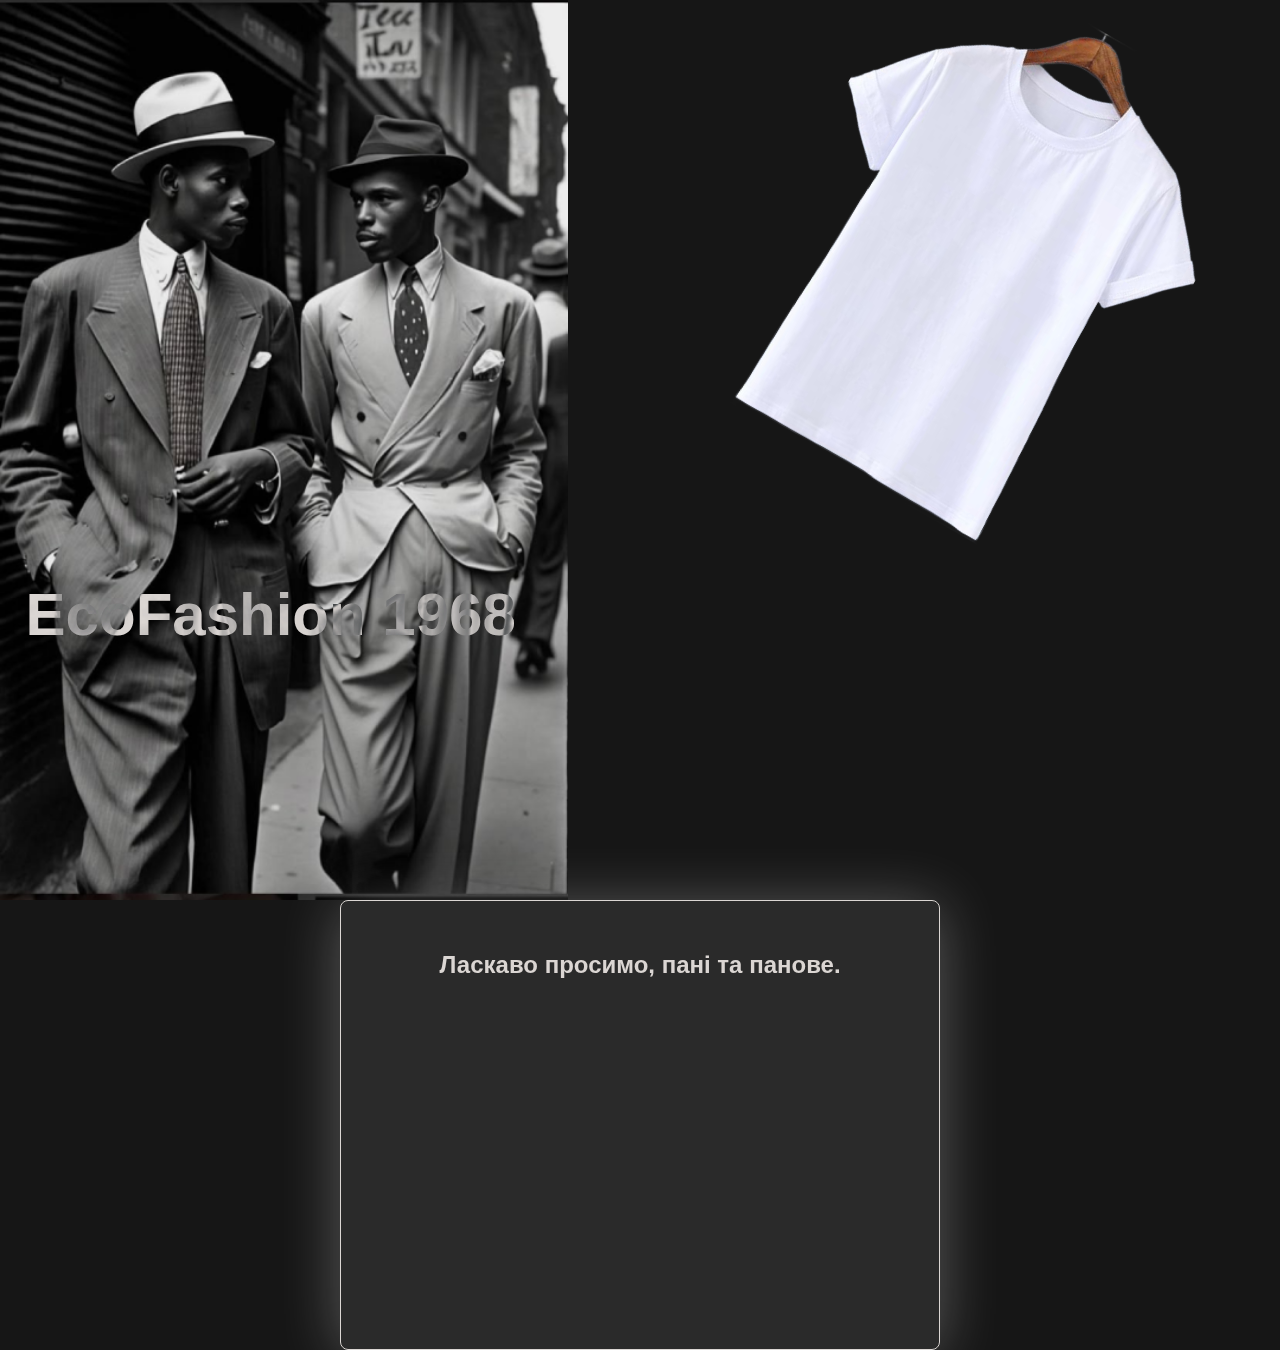
==== form.html @ 963fe067 "Add files via upload" ====
<!DOCTYPE html>
<html lang="en">

<head>
    <meta charset="UTF-8">
    <meta name="viewport" content="width=device-width, initial-scale=1.0">
    <link rel="stylesheet" href="form.css">
    <link rel="stylesheet" href="style.css">
    <title>EcoFashion-form</title>
</head>

<body>
    <div class="block-img-form">
        <img src="./images/ffdpgdd.png" alt="">
    </div>
    <div class="wrap">
        <div class="block-in-forma">
            <h1 class="for-form">EcoFashion 1968</h1>
            <img src="./images/wrap-for-form.png" alt="">
        </div>

        <div class="forma">

            <form action="./index.html">
                <h2>Ласкаво просимо, пані та панове.</h2>
                <input type="text" name="name" placeholder="Вкажіть ім'я..." pattern="^[a-zA-Zа-яА-ЯёЁіІїЇєЄґҐ0-9 ]+$" required>
                <input type="tel" name="phone" id="phone" placeholder="Вкажіть номер тулефону..." pattern="^(\+380|0)\d{9}$" required>
                <input type="password" name="pass" id="pass" placeholder="Вкажіть пароль..." pattern="^[a-zA-Z0-9]{4,8}$" required>
                <input type="email" name="email" id="email" pattern="^[a-zA-Z0-9._%+-]+@[a-zA-Z0-9.-]+\.[a-zA-Z]{2,}$" placeholder="Вкажіть вашу пошту..." required>
                <input class="submitt" type="submit" value="НАДІСЛАТИ">
            </form>
        </div>
    </div>
</body>

</html>
---- form.css ----
.block-img-form img{
    position: absolute;
    right: 100px;
    width: 400px;
    transform: rotate(30deg);
}
.block-in-forma {
    display: flex;
}
.block-in-forma h1 {
    position: absolute;
    top: 40%;
    left: 2%;
    mix-blend-mode:exclusion;
    font-size: 60px;
}
.wrap img {
    height: 100vh;
    width: 568px;
}

.wrap {
    position: relative;
    width: 100vw;
    display: flex;
    flex-direction: column;
}
.forma {
    width: 100%;
    display: flex;
    align-items: center;
    justify-content: center;
}

form {
    width: 600px;
    height: 450px;
    background: rgba(62, 62, 62, 0.5);
    backdrop-filter: blur(10px);
    border: 1px #dbd6d3 solid;
    border-radius: 8px;
    box-shadow: 0 5px 60px rgba(255,255,255, 0.3);
    text-align: center;
}

form h2 {
    padding: 30px 20px;
}

form input {
    width: 400px;
    padding: 8px;
    margin: 8px;
    border-radius: 8px;
    border: 1px #fff solid;
    background: #33333382;
    transition: 0.5s;
}
form input:hover {
    background: #a3a3a382;
    width: 410px;
}

form ::placeholder {
    color: #dbd6d3;
}

input:invalid {
    background: white;
    outline: 2px #f00 solid;
}

.submitt {
    color: #dbd6d3;
    font-size: large;
}

.submitt:hover {
    color: #dbd6d37b;
}
---- style.css ----
* {
    box-sizing: border-box;
}

body,
html {
    margin: 0;
    padding: 0;
}

html {
    scroll-behavior: smooth;
}

:root {
    --h2-size: 70px
}

body {
    background: #161616;
    font-family: Arial, Helvetica, sans-serif;
    color: #dbd6d3;
    overflow-x: hidden;
}

nav {
    width: 57%;
    position: fixed;
    width: 100vw;
    height: 25vh;
    margin-top: 0;
    animation-name: nav-animation;
    animation-fill-mode: forwards;
    animation-timeline: scroll();
    animation-range: 100px 300px;
    z-index: 10;
}

#menu {
    position: relative;
    top: -75px;
    left: -50px;
    display: flex;
    justify-content: space-around;
}

input {
    display: none;
}

nav a {
    color: #dbd6d3;
    mix-blend-mode: difference;
    text-decoration: none;
    font-size: 20px;
    transition: 0.5s;
}

nav a:hover {
    color: #ffffff4a;
    text-decoration: none;
}

nav ul {
    list-style-type: none;
}

nav li {
    display: inline-block;
    margin: 36px;
}

.logo img {
    width: 60px;
}

.progres-bar {
    position: fixed;
    top: 0;
    left: 0;
    width: 0;
    height: 5px;
    background: #000;
    z-index: 999;
    animation-name: fill-progress;
    animation-timing-function: linear;
    animation-timeline: scroll();
}

.home-page {
    display: flex;
    align-items: center;
    position: relative;
    top: 25em;
    width: 55%;
    left: -150px;
    flex-direction: column;
}

.home-page h1 {
    font-size: 120px;
    margin: 10px;
    letter-spacing: 10px;
    opacity: 0;

    color: #dbd6d3;
}

.hed-h1-1 {
    animation: pageh1 2s ease-out forwards;
    animation-duration: 2s;
    animation-delay: 1s;
}

.hed-h1-2 {
    position: relative;
    left: 90px;
    animation: pageh1 2s ease-out forwards;
    animation-duration: 2s;
    animation-delay: 2s;
}

.hed-h1-3 {
    position: relative;
    left: 450px;
    animation: pageh1 2s ease-out forwards;
    animation-duration: 2s;
    animation-delay: 3s;
}

.block-p {
    width: 200px;
    top: 750px;
    left: 60px;
    position: absolute;
    font-size: 20px;
    color: #dbd6d3;
    opacity: 0;
    animation: block-p 2s 4.5s ease-out forwards;

}

.block-img {
    position: absolute;
    z-index: -4;
    right: 100px;
    top: 40px;
    opacity: 0;
    animation: block-img 2s 1s ease-out forwards;
}

.block-img img {
    width: 400px;
}

.button {
    position: absolute;
    right: -700px;
    width: 100px;
    height: 100px;
    top: 750px;
    text-align: center;
    border: 1px solid #dbd6d3;
    border-radius: 50%;
    opacity: 0;
    animation: block-butt 2s 1s ease-out forwards;
}

.button a {
    color: #dbd6d3;
    position: relative;
    top: 30px;
}

.box-1 {
    position: relative;
    top: -135px;
    display: flex;
    justify-content: flex-end;
    width: 640px;
    /* height: 890px; */
}

.box-2 {
    background: url(./images/ffddpp121sa.jpg);
    background-repeat: no-repeat;
    background-size: cover;
    display: flex;
    justify-content: space-around;
    align-items: flex-end;
    box-shadow: 0 5px 10px #ffffff60;
    height: 728px;
}

.box-2 h2 {
    font-size: var(--h2-size);
    mix-blend-mode: difference;
}

.box-2 h4 {
    width: 400px;
    font-size: 30px;
    color: #000;
}

/* ************************** */
.box-3 {
    width: 100%;
    height: 768px;
    mix-blend-mode: difference;
}

.box-3 h2 {
    display: flex;
    justify-content: flex-end;
    font-size: var(--h2-size);
    text-align: right;
    margin: 70px 120px;
}

.h2-anim1-3,
.h2-anim2-3,
.h2-anim3-3 {
    opacity: 0;
    animation: h2-anim1-3;
    animation-timing-function: linear;
    animation-timeline: view();
    animation-fill-mode: forwards;
}

.h2-anim2-3 {
    animation-delay: 0.5s;
}

.h2-anim3-3 {
    animation-delay: 1s;
}

.img-p-anim-3 {
    opacity: 0;
    animation: img-p-anim-3;
    animation-timing-function: linear;
    animation-timeline: view();
    animation-fill-mode: forwards;
    animation-range: 1% 10%;
}

.block-icons {
    display: flex;
    justify-content: space-around;
}

.block-box-3-p {
    display: flex;
    justify-content: space-around;
    padding: 20px 0 0;
}

/* ******************************* */

.box-5 {
    text-align: center;
    font-size: 30px;
    padding: 100px 0;
}

.box-5 h2 {
    padding-top: 200px;
    font-size: var(--h2-size);
}

.wrap-box {
    margin: 0 auto;
    width: 700px;
}

.wrap-box p {
    padding: 20px;
}

.decoration-2 {
    position: absolute;
    left: 0;
    bottom: 0;
    width: 400px;
    z-index: -10;
}

.decoration-3 {
    position: absolute;
    transform: rotate(25deg);
    right: -20px;
    width: 350px;
    z-index: -10;
}

/* ******************************* */

.text {
    display: flex;
    justify-content: space-between;
    position: relative;
    top: -30px;
    padding: 10px;
    margin: 0;
}

.box-content hr {
    position: relative;
    top: -60px;
    width: 290px;
}

.box-6 h2 {
    font-size: var(--h2-size);
    padding: 130px 0 20px 180px;
    margin: 0;
    animation-name: h2-anim-5;
    animation-timing-function: linear;
    animation-timeline: view();
    animation-range: 10% 50%;
    animation-fill-mode: forwards;
    opacity: 0;
}

.contents {
    display: flex;
    justify-content: space-around;
    width: 80vw;
    flex-wrap: wrap;
    position: relative;
    left: 50%;
    transform: translate(-50%);
}

.box-content {
    width: 330px;
    height: 430px;
    border: 1px solid #dbd6d3;
    border-radius: 16px;
    box-shadow: 0 5px 10px #dbd6d32a;
    margin: 50px 0;
    transition: 0.3s;
    animation-name: content-sell;
    animation-timing-function: linear;
    animation-timeline: view();
    animation-range: 10% 50%;
    animation-fill-mode: forwards;
    opacity: 0;
}

[class^="img-contents"] img {
    background-size: contain;
    width: 342px;
    height: 372px;
    padding: 20px;
    border-radius: 26px;
    transition: 0.3s;
}

[class^="img-contents"] {
    text-align: center;
    transform: translate(-6px);
}

/* *************************************** */

.box-7 {
    position: relative;
    display: block;
    text-align: center;
    width: 960px;
    margin: 0 auto;
}

.box-7 h2 {
    text-align: left;
    padding-top: 200px;
    padding-bottom: 50px;
}

/* ********** */
.box-9 {
    margin-top: 400px;
    display: flex;
}

.box-9 h2 {
    display: block;
}

.video {
    width: 50%;
}

.box-contacts {
    height: 750px;
    display: flex;
    align-items: center;
    flex-direction: column;
    gap: 29px;
}

.contact {
    width: 350px;
    height: 350px;
    padding: 10px 20px;
    position: relative;
    left: 50%;
    background: rgba(255, 255, 255, 0.077);
    backdrop-filter: blur(10px);
    border-radius: 8px;
    border: 1px solid #dbd6d3;
    box-shadow: 0 0 50px rgb(51, 51, 51);
}

.contact a {
    font-size: 20px;
    color: #dbd6d3;
    transition: 0.3s;
}

.contact a:hover {
    color: #dbd6d334;
}

.footer {
    background: #222;
    margin: 0 auto;
    padding: 20px;
}

.footer p {
    color: #dbd6d3;
    font-size: 20px;
    padding: 50px 0 0 20px;
    display: flex;
    justify-content: space-around;
}

.footer img {
    padding: 20px 20px 0 0;
}

.footer table {
    margin: 0 auto;
}

.footer th,
td {
    padding: 10px 30px 0 30px;
}

.footer table a {
    margin: 0 auto;
    color: #666;
    text-decoration: none;
    transition: 0.3s;
}

.footer table a:hover {
    margin: 0 auto;
    color: #dbd6d3;
    text-decoration: none;
    transition: 0.3s;
}



@media screen and (max-width: 1340px) {
    .button {
        position: relative;
        right: -500px;
        width: 70px;
        height: 70px;
        font-size: 10px;
    }

    .button a {
        top: 25px;
    }

    .home-page {
        left: -300px;
    }

    .home-page h1 {
        font-size: 60px;
        /* position: relative;
        left: 200px; */
    }

    .hed-h1-1 {
        position: relative;
        left: 70px;
    }

    .hed-h1-2 {
        left: 90px;
    }

    .hed-h1-3 {
        left: 300px;
    }

    .menu {
        position: relative;
        right: -100px;
        top: 18px;
        display: flex;
        align-items: center;
    }

    .menu li {
        margin: 15px;
    }
}

@media screen and (max-width: 1150px) {
    .home-page h1 {
        font-size: 60px;
        position: relative;
        left: 200px;
    }

    .button {
        position: relative;
        right: -300px;
    }

    .menu a {
        font-size: 15px;
    }

    .contact {
        position: relative;
        left: 0;
        margin: 0 60px;
    }

    .box-2 h2,
    .box-3 h2,
    .box-5 h2,
    .box-6 h2,
    .box-7 h2,
    .box-9 h2 {
        font-size: 55px;
    }
}

@media screen and (max-width: 960px) {
    .button {
        position: relative;
        right: -150px;
    }

    .box-2 h4 {
        font-size: 20px;
        margin: 20px;
        width: 200px;
    }

    .box-2 h2 {
        font-size: 50px;
    }

    .block-img img {
        width: 300px;
    }

    iframe {
        width: 500px;
        height: 300px;
    }

    .box-7 {
        width: auto;
    }

    .box-2 h2,
    .box-3 h2,
    .box-5 h2,
    .box-6 h2,
    .box-7 h2,
    .box-9 h2 {
        font-size: 45px;
    }
}

@media screen and (max-width: 820px) {
    .button {
        right: 0;
        top: 600px;
    }

    .home-page h1 {
        font-size: 50px;
    }

    .menu li {
        margin: 10px;
    }

    .menu a {
        font-size: 10px;
    }

    .menu {
        position: relative;
        top: 30px;
    }

    .block-img {
        right: 30px;
    }

    nav a {
        font-size: 10px;
    }

    .logo img {
        width: 55px;
        position: relative;
        top: 20px;
    }

    .box-2 h2,
    .box-3 h2,
    .box-5 h2,
    .box-6 h2,
    .box-7 h2,
    .box-9 h2 {
        font-size: 35px;
    }

    .content {
        display: flex;
        justify-content: space-around;
        width: 100vw;
        flex-wrap: wrap;
        margin: 0;
    }

    .block-img {
        right: 100px;
    }

    .block-img img {
        width: 200px;
    }

    .home-page {
        top: 20em;
    }

    .block-p {
        top: 660px;
    }

    .box-9 {
        display: contents;
    }

    .box-9 h2 {
        padding-top: 200px;
    }

    .box-contacts {
        height: 750px;
        display: flex;
        position: relative;
        flex-wrap: wrap;
        margin-top: 30px;
    }

    .contact {
        width: 250px;
        height: 270px;
        margin: 0;
    }

    .video {
        width: 100%;

    }
}

@media screen and (max-width: 700px) {
    .button {
        right: 200px;
        top: 700px;
    }

    .wrap-box {
        width: auto;
        font-size: 20px;
    }
}

@media screen and (max-width: 640px) {
    #menu ul {
        position: absolute;
        left: 350px;
    }

    #menu {
        left: 0;
    }

    ul.menu {
        visibility: hidden;
        position: absolute;
        top: 0;
        right: -9999px;
        width: 300px;
        margin: 0;
        padding: 80px 0;
        color: #000;
        box-shadow: 1px 0px 6px rgba(0, 0, 0, 0.2);
        padding: 40px;
    }

    ul.menu>li {
        float: none;
        margin-top: 10px;
    }

    #menu_toggle:checked~.menu {
        display: block;
        visibility: visible;
        top: 0;
        right: 20px;
        height: 400px;
    }

    .menu_btn {
        position: absolute;
        top: 60px;
        right: 20px;
        width: 32px;
        height: 32px;
        z-index: 2;
    }

    .menu_btn>span,
    .menu_btn>span::before,
    .menu_btn>span::after {
        display: block;
        position: absolute;
        width: 100%;
        height: 2px;
        background-color: grey;
    }

    .menu_btn>span::before {
        content: "";
        top: -10px;
    }

    .menu_btn>span::after {
        content: "";
        top: 10px;
    }

    #menu_toggle:checked~.menu_btn>span {
        transform: rotate(45deg);
    }

    #menu_toggle:checked~.menu_btn>span::before {
        top: 0;
        transform: rotate(0);
    }

    #menu_toggle:checked~.menu_btn>span::after {
        top: 0;
        transform: rotate(90deg);
    }

    .menu_btn>span,
    .menu_btn>span::before,
    .menu_btn>span::after {
        transition: all 0.25s;
    }

    .menu {
        transition: visibility 0.25s;
        background-color: rgba(0, 0, 0, 0.2);
        backdrop-filter: blur(10px);
        border-radius: 16px;
        border: 1px solid #fff;
    }

    #header p {
        font-size: 20px;
    }

    .menu a {
        color: #000;
    }

    .box-contacts {
        height: auto;
        margin-bottom: 50px;
    }

    .contact {
        width: 420px;
        height: 300px;
    }

    .box-2 h2 {
        position: relative;
        top: -400px;
    }

    .box-2 h4 {
        position: relative;
        /* top: -400px; */
        left: -250px;
        width: 300px;
    }

    .box-1 {
        width: auto;
    }

    .button {
        right: 20px;
    }

    .home-page h1 {
        mix-blend-mode: difference;
    }

    .box-2 h2,
    .box-3 h2,
    .box-5 h2,
    .box-6 h2,
    .box-7 h2,
    .box-9 h2 {
        font-size: 30px;
    }

    .video {
        margin-top: 200px;
    }

    .block-icons img {
        width: 40px;
    }

    .block-box-3-p p {
        font-size: 10px;
        margin: 20px;
    }

    .box-3 {
        margin-top: 200px;
    }

    .home-page h1 {
        left: 259px;
    }

    .box-6 h2 {
        width: 600px;
        left: -150px;
        position: relative;
        font-size: 25px;
    }

    iframe {
        width: 300px;
        height: 300px;
    }

    .contact {
        width: 320px;
    }

    .box-3 h2 {
        font-size: 20px;
        right: -100px;
        position: relative;
    }
}

@media screen and (max-width: 450px) {
    [class^="img-contents"] img {
        width: 242px;
        height: 272px;
    }
    .box-content {
        width: 228px;
        height: 330px;
    }
    .box-content hr {
        width: 200px;
    }
    .box-6 h2 {
        width: auto;
        left: -8px;
        position: relative;
        font-size: 20px;
        padding: 96px 0 0 20px;
    }
    .footer img {
        padding: 0;
    }
}
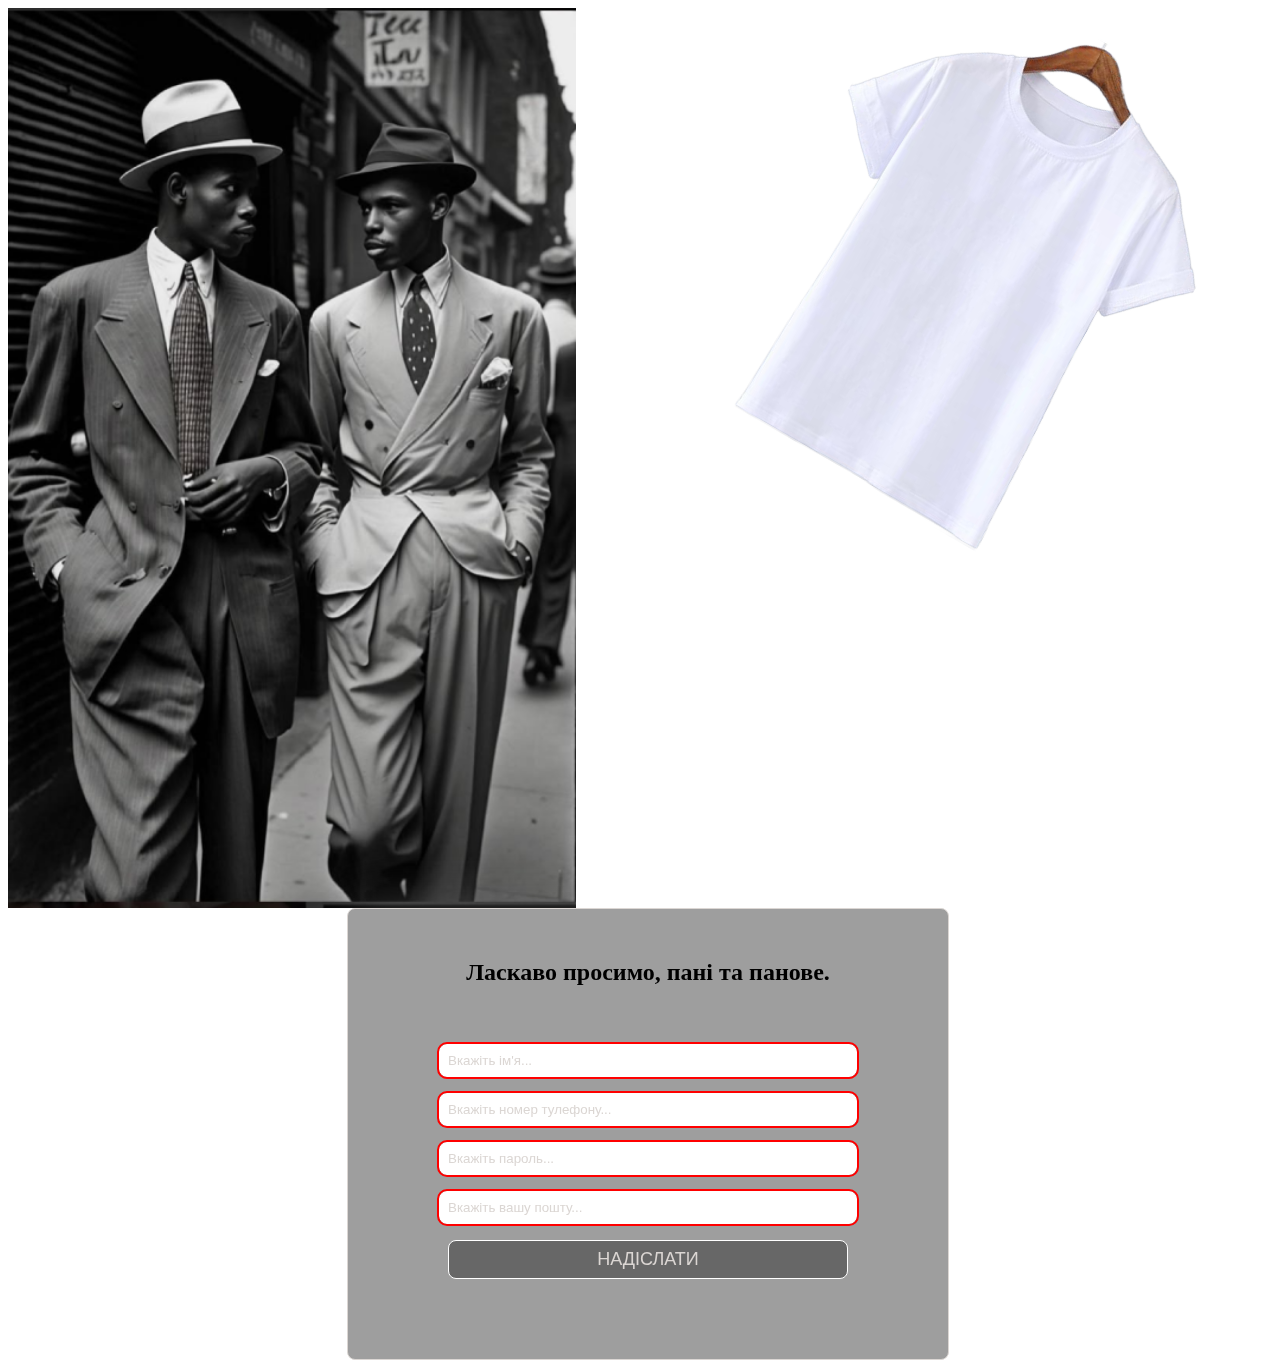
==== commit 0c22eb6d: "Update form.html" ====
--- a/form.html
+++ b/form.html
@@ -5,7 +5,6 @@
     <meta charset="UTF-8">
     <meta name="viewport" content="width=device-width, initial-scale=1.0">
     <link rel="stylesheet" href="form.css">
-    <link rel="stylesheet" href="style.css">
     <title>EcoFashion-form</title>
 </head>
 
@@ -33,4 +32,4 @@
     </div>
 </body>
 
-</html>+</html>
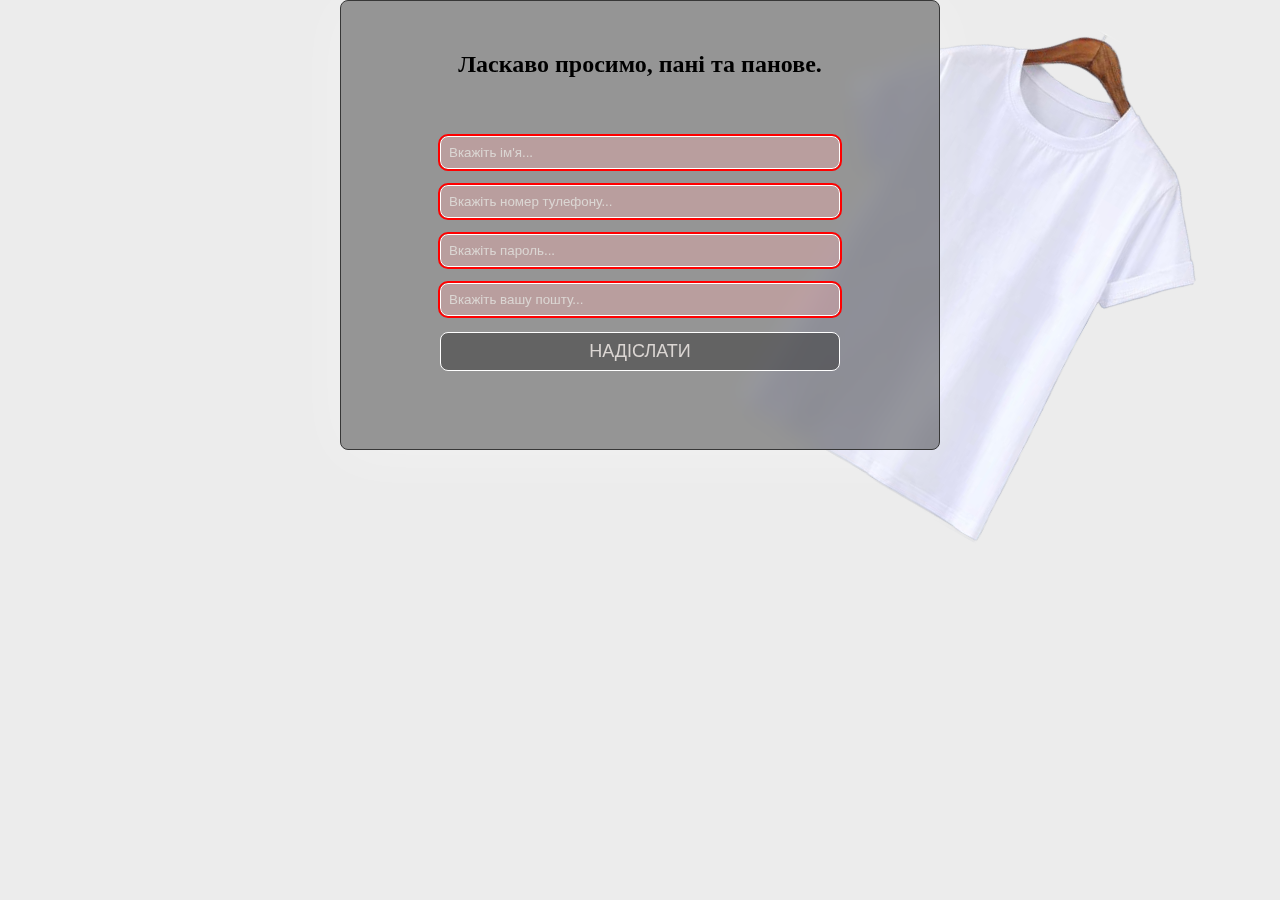
==== commit 4b297d4c: "Update form.html" ====
--- a/form.html
+++ b/form.html
@@ -14,8 +14,8 @@
     </div>
     <div class="wrap">
         <div class="block-in-forma">
-            <h1 class="for-form">EcoFashion 1968</h1>
-            <img src="./images/wrap-for-form.png" alt="">
+<!--             <h1 class="for-form">EcoFashion 1968</h1> -->
+<!--             <img src="./images/wrap-for-form.png" alt=""> -->
         </div>
 
         <div class="forma">
--- a/form.css
+++ b/form.css
@@ -1,3 +1,13 @@
+* {
+    box-sizing: border-box;
+}
+
+body {
+    margin: 0;
+    padding: 0;
+    background: #ececec;
+}
+
 .block-img-form img{
     position: absolute;
     right: 100px;
@@ -23,7 +33,7 @@
     position: relative;
     width: 100vw;
     display: flex;
-    flex-direction: column;
+    /* flex-direction: column; */
 }
 .forma {
     width: 100%;
@@ -37,7 +47,7 @@
     height: 450px;
     background: rgba(62, 62, 62, 0.5);
     backdrop-filter: blur(10px);
-    border: 1px #dbd6d3 solid;
+    border: 1px #373737 solid;
     border-radius: 8px;
     box-shadow: 0 5px 60px rgba(255,255,255, 0.3);
     text-align: center;
@@ -77,4 +87,83 @@
 
 .submitt:hover {
     color: #dbd6d37b;
-}+}
+form input:hover {
+    background: #a3a3a382;
+    width: 410px;
+}
+
+form ::placeholder {
+    color: #dbd6d3;
+}
+
+.submitt {
+    color: #dbd6d3;
+    font-size: large;
+}
+
+.submitt:hover {
+    color: #dbd6d37b;
+}
+
+input:focus:invalid {
+  background: pink;
+  outline: 2px #f00 solid;
+}
+input:focus:valid {
+    background: rgba(187, 255, 178, 0.351);
+    outline: 2px #0f0 solid; 
+}
+input:valid {
+  outline: none; 
+}
+input:invalid {
+  background: rgba(255, 178, 178, 0.346);
+  outline: 2px #f00 solid;
+}
+
+@media screen and (max-width:1170px){
+    form {
+        width: 500px;
+    }
+    .wrap img {
+        height: 100vh;
+        width: 368px;
+    }
+    
+}
+@media screen and (max-width:870px){
+    form    input {
+        width: 250px;
+    }
+    form {
+        width: 450px;
+    }
+}
+@media screen and (max-width:700px){
+    .forma {
+        position: absolute;
+        margin: 0 auto;
+        top: 15%;
+    }
+    .block-img-form img {
+        right: 15px;
+    }
+    form {
+        width: 350px;
+    }
+    .wrap img {
+        width: 100%;
+    }
+}
+@media screen and (max-width: 450px) {
+    .forma {
+        width: 300px;
+        margin: 25px;
+    }
+    form input {
+        width: 200px;
+        padding: 5px;
+        margin: 5px;
+    }
+}
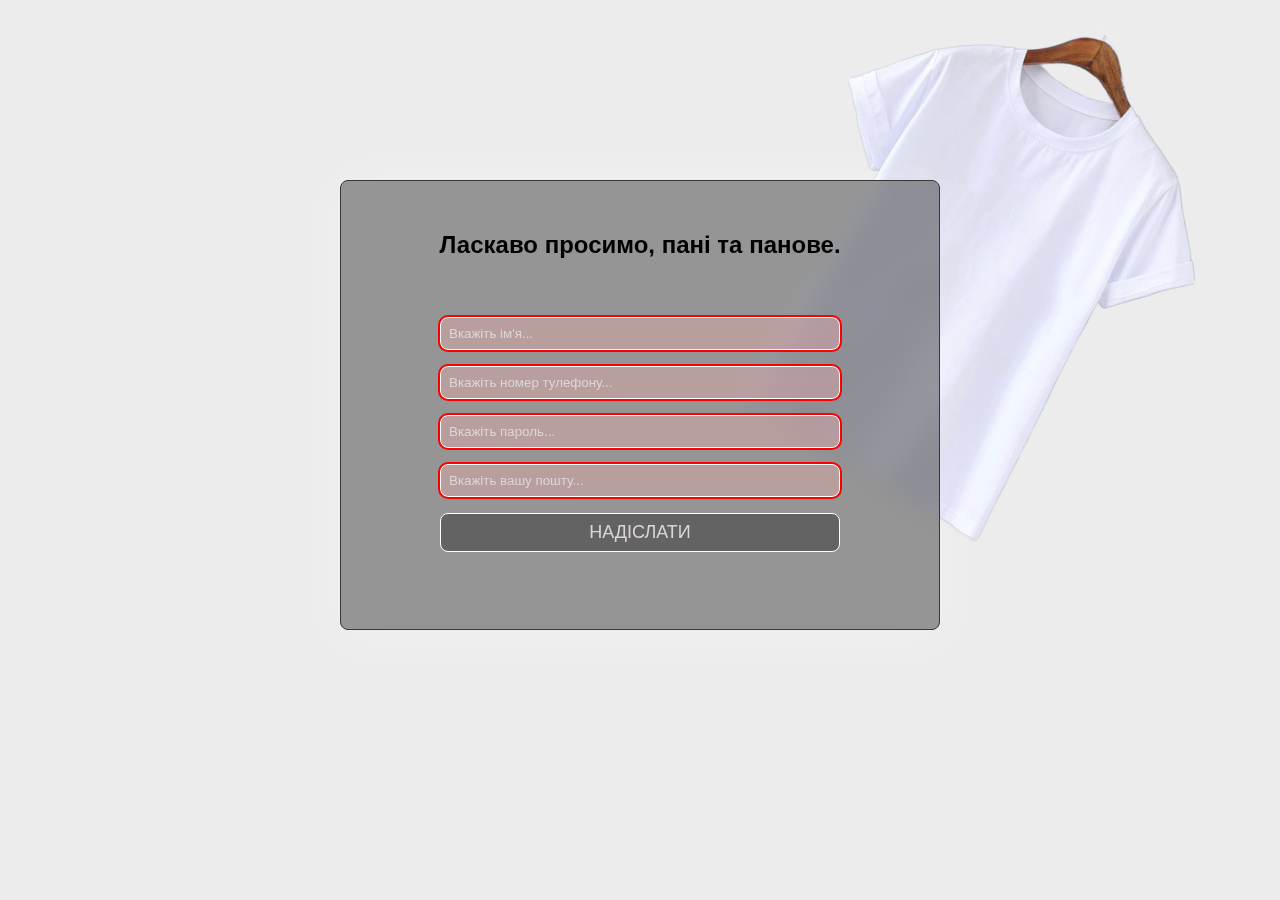
==== commit 55635348: "Update form.html" ====
--- a/form.html
+++ b/form.html
@@ -4,7 +4,9 @@
 <head>
     <meta charset="UTF-8">
     <meta name="viewport" content="width=device-width, initial-scale=1.0">
+    <link rel="icon" type="image/png" href="./images/icon.png" />
     <link rel="stylesheet" href="form.css">
+    <!-- <link rel="stylesheet" href="style.css"> -->
     <title>EcoFashion-form</title>
 </head>
 
@@ -14,8 +16,8 @@
     </div>
     <div class="wrap">
         <div class="block-in-forma">
-<!--             <h1 class="for-form">EcoFashion 1968</h1> -->
-<!--             <img src="./images/wrap-for-form.png" alt=""> -->
+            <h1 class="for-form">EcoFashion 1968</h1>
+            <!-- <img src="./images/wrap-for-form.png" alt=""> -->
         </div>
 
         <div class="forma">
--- a/form.css
+++ b/form.css
@@ -6,6 +6,8 @@
     margin: 0;
     padding: 0;
     background: #ececec;
+    font-family:Verdana, Geneva, Tahoma, sans-serif;
+    height: 100%;
 }
 
 .block-img-form img{
@@ -24,10 +26,10 @@
     mix-blend-mode:exclusion;
     font-size: 60px;
 }
-.wrap img {
+/* .wrap img {
     height: 100vh;
-    width: 568px;
-}
+    width: 100vw;
+} */
 
 .wrap {
     position: relative;
@@ -37,8 +39,8 @@
 }
 .forma {
     width: 100%;
+    
     display: flex;
-    align-items: center;
     justify-content: center;
 }
 
@@ -51,6 +53,8 @@
     border-radius: 8px;
     box-shadow: 0 5px 60px rgba(255,255,255, 0.3);
     text-align: center;
+    position: relative;
+    top: 40%;
 }
 
 form h2 {
@@ -133,11 +137,15 @@
     
 }
 @media screen and (max-width:870px){
+    
+    form {
+        width: 450px;
+    }
+    form input:hover {
+        width: 260px;
+    }
     form    input {
         width: 250px;
-    }
-    form {
-        width: 450px;
     }
 }
 @media screen and (max-width:700px){
@@ -166,4 +174,8 @@
         padding: 5px;
         margin: 5px;
     }
+    form input:hover {
+        width: 210px;
+    }
+
 }
--- a/style.css
+++ b/style.css
@@ -0,0 +1,966 @@
+* {
+    box-sizing: border-box;
+}
+
+body,
+html {
+    margin: 0;
+    padding: 0;
+}
+
+html {
+    scroll-behavior: smooth;
+}
+
+:root {
+    --h2-size: 70px
+}
+
+body {
+    background: #161616;
+    font-family: Arial, Helvetica, sans-serif;
+    color: #dbd6d3;
+    overflow-x: hidden;
+}
+
+nav {
+    width: 57%;
+    position: fixed;
+    width: 100vw;
+    height: 25vh;
+    margin-top: 0;
+    animation-name: nav-animation;
+    animation-fill-mode: forwards;
+    animation-timeline: scroll();
+    animation-range: 100px 300px;
+    z-index: 10;
+}
+
+#menu {
+    position: relative;
+    top: -75px;
+    left: -50px;
+    display: flex;
+    justify-content: space-around;
+}
+
+input {
+    display: none;
+}
+
+nav a {
+    color: #dbd6d3;
+    mix-blend-mode: difference;
+    text-decoration: none;
+    font-size: 20px;
+    transition: 0.5s;
+}
+
+nav a:hover {
+    color: #ffffff4a;
+    text-decoration: none;
+}
+
+nav ul {
+    list-style-type: none;
+}
+
+nav li {
+    display: inline-block;
+    margin: 36px;
+}
+
+.logo img {
+    width: 60px;
+}
+
+.progres-bar {
+    position: fixed;
+    top: 0;
+    left: 0;
+    width: 0;
+    height: 5px;
+    background: #000;
+    z-index: 999;
+    animation-name: fill-progress;
+    animation-timing-function: linear;
+    animation-timeline: scroll();
+}
+
+.home-page {
+    display: flex;
+    align-items: center;
+    position: relative;
+    top: 25em;
+    width: 55%;
+    left: -150px;
+    flex-direction: column;
+}
+
+.home-page h1 {
+    font-size: 120px;
+    margin: 10px;
+    letter-spacing: 10px;
+    opacity: 0;
+
+    color: #dbd6d3;
+}
+
+.hed-h1-1 {
+    animation: pageh1 2s ease-out forwards;
+    animation-duration: 2s;
+    animation-delay: 1s;
+}
+
+.hed-h1-2 {
+    position: relative;
+    left: 90px;
+    animation: pageh1 2s ease-out forwards;
+    animation-duration: 2s;
+    animation-delay: 2s;
+}
+
+.hed-h1-3 {
+    position: relative;
+    left: 450px;
+    animation: pageh1 2s ease-out forwards;
+    animation-duration: 2s;
+    animation-delay: 3s;
+}
+
+.block-p {
+    width: 200px;
+    top: 750px;
+    left: 60px;
+    position: absolute;
+    font-size: 20px;
+    color: #dbd6d3;
+    opacity: 0;
+    animation: block-p 2s 4.5s ease-out forwards;
+
+}
+
+.block-img {
+    position: absolute;
+    z-index: -4;
+    right: 100px;
+    top: 40px;
+    opacity: 0;
+    animation: block-img 2s 1s ease-out forwards;
+}
+
+.block-img img {
+    width: 400px;
+}
+
+.button {
+    position: absolute;
+    right: -700px;
+    width: 100px;
+    height: 100px;
+    top: 750px;
+    text-align: center;
+    border: 1px solid #dbd6d3;
+    border-radius: 50%;
+    opacity: 0;
+    animation: block-butt 2s 1s ease-out forwards;
+}
+
+.button a {
+    color: #dbd6d3;
+    position: relative;
+    top: 30px;
+}
+
+.box-1 {
+    position: relative;
+    top: -135px;
+    display: flex;
+    justify-content: flex-end;
+    width: 640px;
+    /* height: 890px; */
+}
+
+.box-2 {
+    background: url(./images/ffddpp121sa.jpg);
+    background-repeat: no-repeat;
+    background-size: cover;
+    display: flex;
+    justify-content: space-around;
+    align-items: flex-end;
+    box-shadow: 0 5px 10px #ffffff60;
+    height: 728px;
+}
+
+.box-2 h2 {
+    font-size: var(--h2-size);
+    mix-blend-mode: difference;
+}
+
+.box-2 h4 {
+    width: 400px;
+    font-size: 30px;
+    color: #000;
+}
+
+/* ************************** */
+.box-3 {
+    width: 100%;
+    height: 768px;
+    mix-blend-mode: difference;
+}
+
+.box-3 h2 {
+    display: flex;
+    justify-content: flex-end;
+    font-size: var(--h2-size);
+    text-align: right;
+    margin: 70px 120px;
+}
+
+.h2-anim1-3,
+.h2-anim2-3,
+.h2-anim3-3 {
+    opacity: 0;
+    animation: h2-anim1-3;
+    animation-timing-function: linear;
+    animation-timeline: view();
+    animation-fill-mode: forwards;
+}
+
+.h2-anim2-3 {
+    animation-delay: 0.5s;
+}
+
+.h2-anim3-3 {
+    animation-delay: 1s;
+}
+
+.img-p-anim-3 {
+    opacity: 0;
+    animation: img-p-anim-3;
+    animation-timing-function: linear;
+    animation-timeline: view();
+    animation-fill-mode: forwards;
+    animation-range: 1% 10%;
+}
+
+.block-icons {
+    display: flex;
+    justify-content: space-around;
+}
+
+.block-box-3-p {
+    display: flex;
+    justify-content: space-around;
+    padding: 20px 0 0;
+}
+
+/* ******************************* */
+
+.box-5 {
+    text-align: center;
+    font-size: 30px;
+    padding: 100px 0;
+}
+
+.box-5 h2 {
+    padding-top: 200px;
+    font-size: var(--h2-size);
+}
+
+.wrap-box {
+    margin: 0 auto;
+    width: 700px;
+}
+
+.wrap-box p {
+    padding: 20px;
+    line-height: 1.5;
+}
+
+.decoration-2 {
+    position: absolute;
+    left: 0;
+    bottom: 0;
+    width: 400px;
+    z-index: -10;
+}
+
+.decoration-3 {
+    position: absolute;
+    transform: rotate(25deg);
+    right: -20px;
+    width: 350px;
+    z-index: -10;
+}
+
+/* ******************************* */
+
+.text {
+    display: flex;
+    justify-content: space-between;
+    position: relative;
+    top: -30px;
+    padding: 10px;
+    margin: 0;
+}
+
+.box-content hr {
+    position: relative;
+    top: -60px;
+    width: 290px;
+}
+
+.box-6 h2 {
+    font-size: var(--h2-size);
+    padding: 130px 0 20px 180px;
+    margin: 0;
+    animation-name: h2-anim-5;
+    animation-timing-function: linear;
+    animation-timeline: view();
+    animation-range: 10% 50%;
+    animation-fill-mode: forwards;
+    opacity: 0;
+}
+
+.contents {
+    display: flex;
+    justify-content: space-around;
+    width: 80vw;
+    flex-wrap: wrap;
+    position: relative;
+    left: 50%;
+    transform: translate(-50%);
+}
+
+.box-content {
+    width: 330px;
+    height: 465px;
+    border: 1px solid #dbd6d3;
+    border-radius: 16px;
+    box-shadow: 0 5px 10px #dbd6d32a;
+    margin: 50px 0;
+    transition: 0.3s;
+    animation-name: content-sell;
+    animation-timing-function: linear;
+    animation-timeline: view();
+    animation-range: 10% 50%;
+    animation-fill-mode: forwards;
+    opacity: 0;
+}
+
+[class^="img-contents"] img {
+    background-size: contain;
+    width: 342px;
+    height: 372px;
+    padding: 20px;
+    border-radius: 26px;
+    transition: 0.3s;
+}
+
+[class^="img-contents"] {
+    text-align: center;
+    transform: translate(-6px);
+}
+.actions {
+    position: relative;
+    top: -50px;
+    text-align: center;
+}
+.add-to-cart {
+    color: #fff;
+    letter-spacing: 1px;
+    background: rgba(255, 255, 255, 0);
+    backdrop-filter: blur(10px);
+    border: 1px solid #FFF;
+    border-radius: 6px;
+    padding: 4px 50px;
+    transition: 0.5s;
+    box-shadow: 0 5px 40px rgba(255, 255, 255, 0.152);
+}
+.add-to-cart:hover {
+    background: rgba(255, 255, 255, 0.082);
+    padding: 6px 55px;
+}
+/* *************************************** */
+
+.box-7 {
+    position: relative;
+    display: block;
+    text-align: center;
+    width: 960px;
+    margin: 0 auto;
+}
+
+.box-7 h2 {
+    text-align: left;
+    padding-top: 200px;
+    padding-bottom: 50px;
+}
+
+/* ********** */
+.box-9 {
+    margin-top: 400px;
+    display: flex;
+}
+
+.box-9 h2 {
+    display: block;
+}
+
+.video {
+    width: 50%;
+}
+
+.box-contacts {
+    height: 750px;
+    display: flex;
+    align-items: center;
+    flex-direction: column;
+    gap: 29px;
+}
+
+.contact {
+    width: 350px;
+    height: 350px;
+    padding: 10px 20px;
+    position: relative;
+    left: 50%;
+    background: rgba(255, 255, 255, 0.077);
+    backdrop-filter: blur(10px);
+    border-radius: 8px;
+    border: 1px solid #dbd6d3;
+    box-shadow: 0 0 50px rgb(51, 51, 51);
+}
+
+.contact a {
+    font-size: 20px;
+    color: #dbd6d3;
+    transition: 0.3s;
+}
+
+.contact a:hover {
+    color: #dbd6d334;
+}
+
+.footer {
+    background: #222;
+    margin: 0 auto;
+    padding: 20px;
+}
+
+.footer p {
+    color: #dbd6d3;
+    font-size: 20px;
+    padding: 50px 0 0 20px;
+    display: flex;
+    justify-content: space-around;
+}
+
+.footer img {
+    padding: 20px 20px 0 0;
+}
+
+.footer table {
+    margin: 0 auto;
+}
+
+.footer th,
+td {
+    padding: 10px 30px 0 30px;
+}
+
+.footer table a {
+    margin: 0 auto;
+    color: #666;
+    text-decoration: none;
+    transition: 0.3s;
+}
+
+.footer table a:hover {
+    margin: 0 auto;
+    color: #dbd6d3;
+    text-decoration: none;
+    transition: 0.3s;
+}
+
+
+
+@media screen and (max-width: 1340px) {
+    .button {
+        position: relative;
+        right: -500px;
+        width: 70px;
+        height: 70px;
+        font-size: 10px;
+    }
+
+    .button a {
+        top: 25px;
+    }
+
+    .home-page {
+        left: -300px;
+    }
+
+    .home-page h1 {
+        font-size: 60px;
+        /* position: relative;
+        left: 200px; */
+    }
+
+    .hed-h1-1 {
+        position: relative;
+        left: 70px;
+    }
+
+    .hed-h1-2 {
+        left: 90px;
+    }
+
+    .hed-h1-3 {
+        left: 300px;
+    }
+
+    .menu {
+        position: relative;
+        right: -100px;
+        top: 18px;
+        display: flex;
+        align-items: center;
+    }
+
+    .menu li {
+        margin: 15px;
+    }
+}
+
+@media screen and (max-width: 1150px) {
+    .home-page h1 {
+        font-size: 60px;
+        position: relative;
+        left: 200px;
+    }
+
+    .button {
+        position: relative;
+        right: -300px;
+    }
+
+    .menu a {
+        font-size: 15px;
+    }
+
+    .contact {
+        position: relative;
+        left: 0;
+        margin: 0 60px;
+    }
+
+    .box-2 h2,
+    .box-3 h2,
+    .box-5 h2,
+    .box-6 h2,
+    .box-7 h2,
+    .box-9 h2 {
+        font-size: 55px;
+    }
+}
+
+@media screen and (max-width: 960px) {
+    .button {
+        position: relative;
+        right: -150px;
+    }
+
+    .box-2 h4 {
+        font-size: 20px;
+        margin: 20px;
+        width: 200px;
+    }
+
+    .box-2 h2 {
+        font-size: 50px;
+    }
+
+    .block-img img {
+        width: 300px;
+    }
+
+    iframe {
+        width: 500px;
+        height: 300px;
+    }
+
+    .box-7 {
+        width: auto;
+    }
+
+    .box-2 h2,
+    .box-3 h2,
+    .box-5 h2,
+    .box-6 h2,
+    .box-7 h2,
+    .box-9 h2 {
+        font-size: 45px;
+    }
+}
+
+@media screen and (max-width: 820px) {
+    .button {
+        right: 0;
+        top: 600px;
+    }
+
+    .home-page h1 {
+        font-size: 50px;
+    }
+
+    .menu li {
+        margin: 10px;
+    }
+
+    .menu a {
+        font-size: 10px;
+    }
+
+    .menu {
+        position: relative;
+        top: 30px;
+    }
+
+    .block-img {
+        right: 30px;
+    }
+
+    nav a {
+        font-size: 10px;
+    }
+
+    .logo img {
+        width: 55px;
+        position: relative;
+        top: 20px;
+    }
+
+    .box-2 h2,
+    .box-3 h2,
+    .box-5 h2,
+    .box-6 h2,
+    .box-7 h2,
+    .box-9 h2 {
+        font-size: 35px;
+    }
+
+    .content {
+        display: flex;
+        justify-content: space-around;
+        width: 100vw;
+        flex-wrap: wrap;
+        margin: 0;
+    }
+
+    .block-img {
+        right: 100px;
+    }
+
+    .block-img img {
+        width: 200px;
+    }
+
+    .home-page {
+        top: 20em;
+    }
+
+    .block-p {
+        top: 660px;
+    }
+
+    .box-9 {
+        display: contents;
+    }
+
+    .box-9 h2 {
+        padding-top: 200px;
+    }
+
+    .box-contacts {
+        height: 750px;
+        display: flex;
+        position: relative;
+        flex-wrap: wrap;
+        margin-top: 30px;
+    }
+
+    .contact {
+        width: 250px;
+        height: 270px;
+        margin: 0;
+    }
+
+    .video {
+        width: 100%;
+
+    }
+}
+
+@media screen and (max-width: 700px) {
+    .button {
+        right: 200px;
+        top: 700px;
+    }
+
+    .wrap-box {
+        width: auto;
+        font-size: 20px;
+    }
+}
+
+@media screen and (max-width: 640px) {
+    /* #menu ul {
+        position: absolute;
+        left: 350px;
+    }
+
+    #menu {
+        left: 0;
+    }
+
+    ul.menu {
+        visibility: hidden;
+        position: absolute;
+        top: 0;
+        right: -9999px;
+        width: 300px;
+        margin: 0;
+        padding: 80px 0;
+        color: #000;
+        box-shadow: 1px 0px 6px rgba(0, 0, 0, 0.2);
+        padding: 40px;
+    }
+
+    ul.menu>li {
+        float: none;
+        margin-top: 10px;
+    }
+
+    #menu_toggle:checked~.menu {
+        display: block;
+        visibility: visible;
+        top: 0;
+        right: 20px;
+        height: 400px;
+    }
+
+    .menu_btn {
+        position: absolute;
+        top: 60px;
+        right: 20px;
+        width: 32px;
+        height: 32px;
+        z-index: 2;
+    }
+
+    .menu_btn>span,
+    .menu_btn>span::before,
+    .menu_btn>span::after {
+        display: block;
+        position: absolute;
+        width: 100%;
+        height: 2px;
+        background-color: grey;
+    }
+
+    .menu_btn>span::before {
+        content: "";
+        top: -10px;
+    }
+
+    .menu_btn>span::after {
+        content: "";
+        top: 10px;
+    }
+
+    #menu_toggle:checked~.menu_btn>span {
+        transform: rotate(45deg);
+    }
+
+    #menu_toggle:checked~.menu_btn>span::before {
+        top: 0;
+        transform: rotate(0);
+    }
+
+    #menu_toggle:checked~.menu_btn>span::after {
+        top: 0;
+        transform: rotate(90deg);
+    }
+
+    .menu_btn>span,
+    .menu_btn>span::before,
+    .menu_btn>span::after {
+        transition: all 0.25s;
+    }
+
+    .menu {
+        transition: visibility 0.25s;
+        background-color: rgba(0, 0, 0, 0.2);
+        backdrop-filter: blur(10px);
+        border-radius: 16px;
+        border: 1px solid #fff;
+    } */
+
+    #header p {
+        font-size: 20px;
+    }
+
+    .menu {
+        position: relative;
+        left: 50px;
+        top: 35px;
+    }
+
+    .menu a {
+        font-size: 9px;
+    }
+
+    .menu li {
+        margin: 6px;
+    }
+
+    .box-contacts {
+        height: auto;
+        margin-bottom: 50px;
+    }
+
+    .contact {
+        width: 420px;
+        height: 300px;
+    }
+
+    .box-2 h2 {
+        position: relative;
+        top: -400px;
+    }
+
+    .box-2 h4 {
+        position: relative;
+        /* top: -400px; */
+        left: -250px;
+        width: 300px;
+    }
+
+    .box-1 {
+        width: auto;
+    }
+
+    .button {
+        right: 20px;
+    }
+
+    .home-page h1 {
+        mix-blend-mode: difference;
+    }
+
+    .box-2 h2,
+    .box-3 h2,
+    .box-5 h2,
+    .box-6 h2,
+    .box-7 h2,
+    .box-9 h2 {
+        font-size: 30px;
+    }
+
+    .video {
+        margin-top: 200px;
+    }
+
+    .block-icons img {
+        width: 40px;
+    }
+
+    .block-box-3-p p {
+        font-size: 10px;
+        margin: 20px;
+    }
+
+    .box-3 {
+        margin-top: 200px;
+    }
+
+    .home-page h1 {
+        left: 259px;
+    }
+
+    .box-6 h2 {
+        width: 600px;
+        left: -150px;
+        position: relative;
+        font-size: 25px;
+    }
+
+    iframe {
+        width: 300px;
+        height: 300px;
+    }
+
+    .contact {
+        width: 320px;
+    }
+
+    .box-3 h2 {
+        font-size: 20px;
+        right: -100px;
+        position: relative;
+    }
+}
+
+@media screen and (max-width:500px) {
+    .menu {
+        position: relative;
+        top: 70px;
+        left: 20px;
+    }
+
+    .menu a {
+        font-size: 9px;
+    }
+
+    .menu li {
+        margin: 6px;
+    }
+}
+
+@media screen and (max-width: 450px) {
+    [class^="img-contents"] img {
+        width: 242px;
+        height: 272px;
+    }
+
+    .box-content {
+        width: 228px;
+        height: 365px;
+    }
+
+    .box-content hr {
+        width: 200px;
+    }
+
+    .box-6 h2 {
+        width: auto;
+        left: -8px;
+        position: relative;
+        font-size: 20px;
+        padding: 96px 0 0 20px;
+    }
+
+    .footer img {
+        padding: 0;
+    }
+
+    table tr {
+        margin: 0 10px 0 0;
+    }
+
+
+}
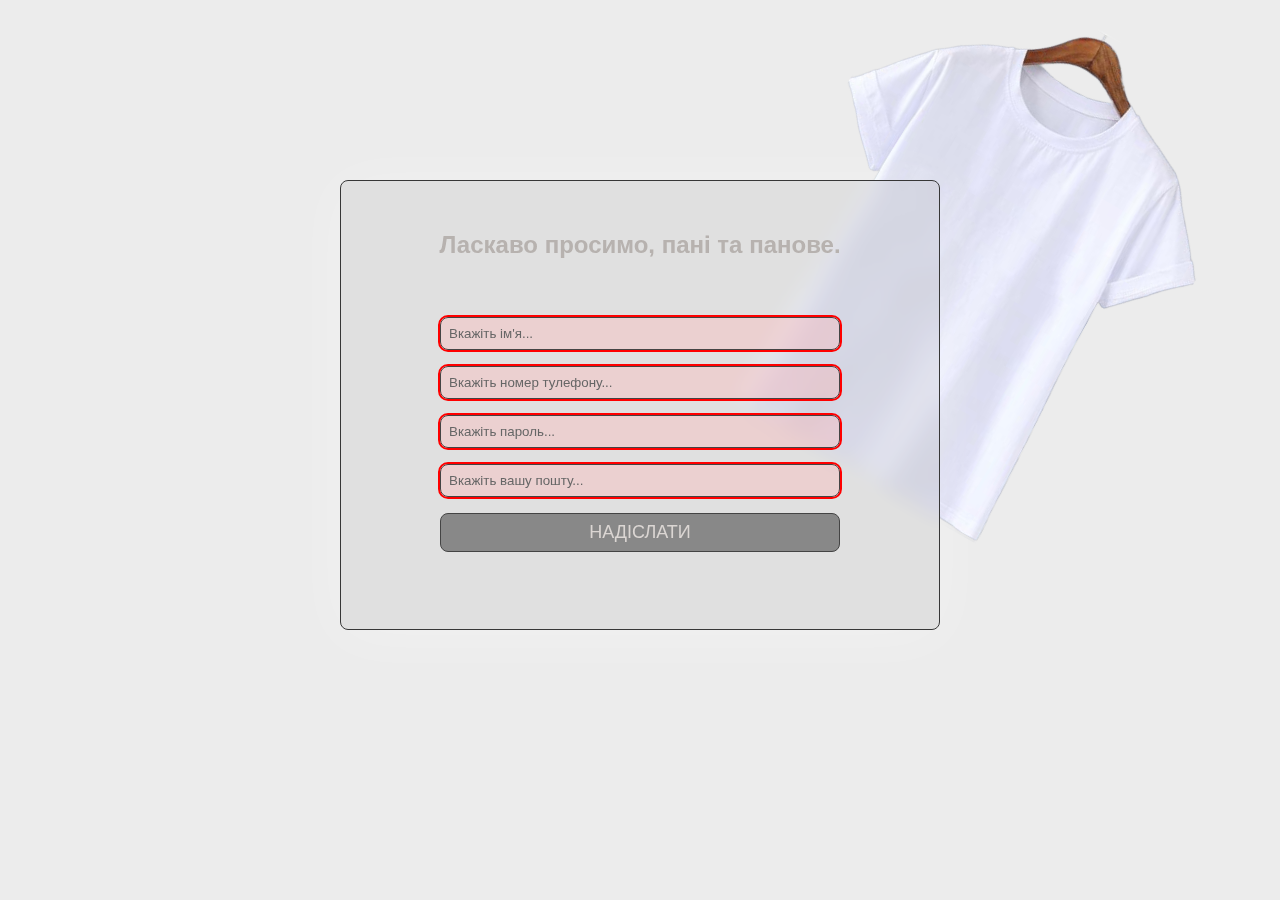
==== commit 0d06d514: "Update form.html" ====
--- a/form.html
+++ b/form.html
@@ -22,7 +22,7 @@
 
         <div class="forma">
 
-            <form action="./index.html">
+            <form action="./index.html" method="post">
                 <h2>Ласкаво просимо, пані та панове.</h2>
                 <input type="text" name="name" placeholder="Вкажіть ім'я..." pattern="^[a-zA-Zа-яА-ЯёЁіІїЇєЄґҐ0-9 ]+$" required>
                 <input type="tel" name="phone" id="phone" placeholder="Вкажіть номер тулефону..." pattern="^(\+380|0)\d{9}$" required>
--- a/form.css
+++ b/form.css
@@ -8,6 +8,7 @@
     background: #ececec;
     font-family:Verdana, Geneva, Tahoma, sans-serif;
     height: 100%;
+    overflow-x: hidden;
 }
 
 .block-img-form img{
@@ -47,7 +48,7 @@
 form {
     width: 600px;
     height: 450px;
-    background: rgba(62, 62, 62, 0.5);
+    background: rgba(180, 180, 180, 0.2);
     backdrop-filter: blur(10px);
     border: 1px #373737 solid;
     border-radius: 8px;
@@ -59,6 +60,8 @@
 
 form h2 {
     padding: 30px 20px;
+    color: #dbd6d3;
+    mix-blend-mode: difference;
 }
 
 form input {
@@ -66,7 +69,7 @@
     padding: 8px;
     margin: 8px;
     border-radius: 8px;
-    border: 1px #fff solid;
+    border: 1px #444444 solid;
     background: #33333382;
     transition: 0.5s;
 }
@@ -98,7 +101,7 @@
 }
 
 form ::placeholder {
-    color: #dbd6d3;
+    color: #666666;
 }
 
 .submitt {
@@ -163,6 +166,10 @@
     .wrap img {
         width: 100%;
     }
+    .block-img-form {
+        position: relative;
+        right: 200px;
+    }
 }
 @media screen and (max-width: 450px) {
     .forma {
